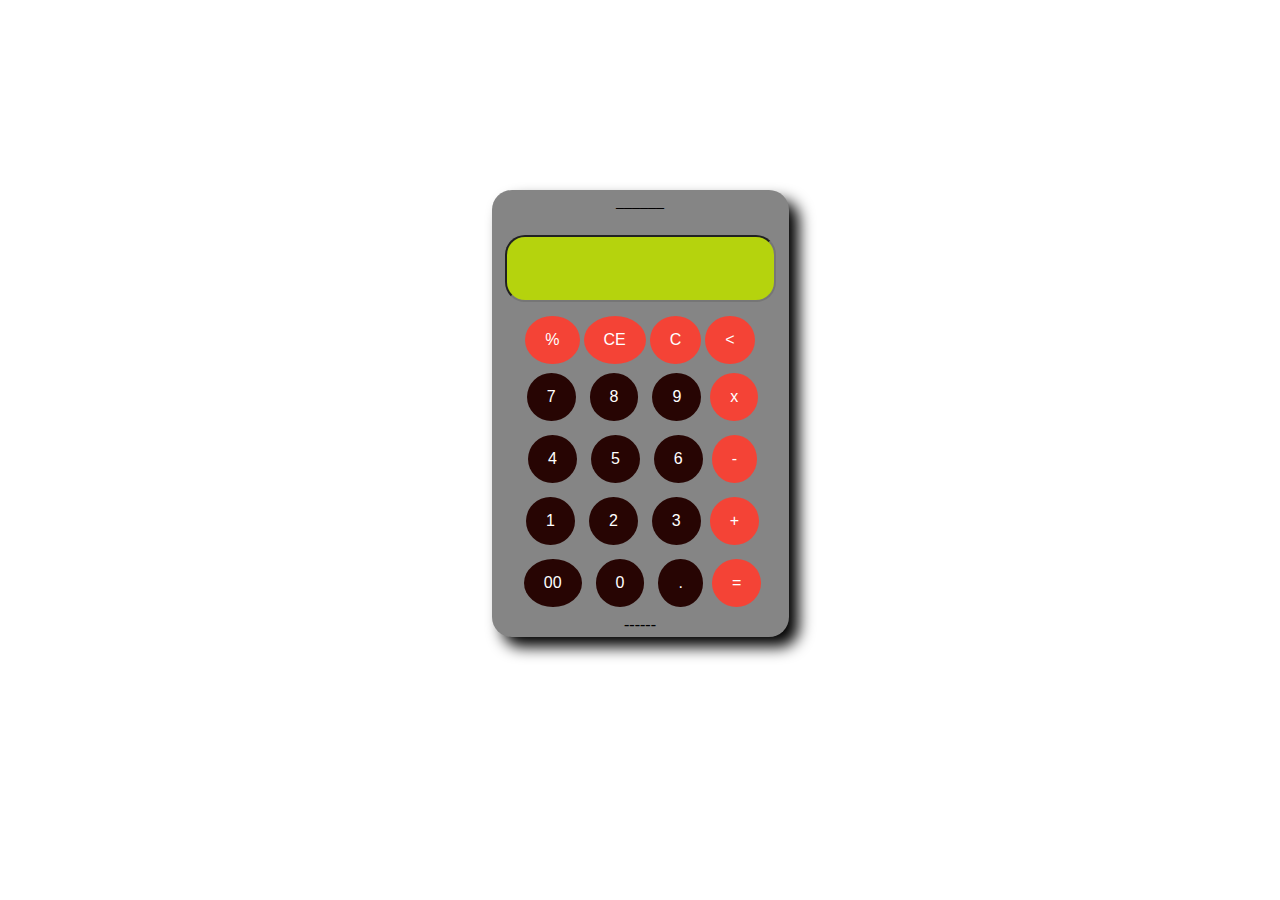
==== index.htm @ d62e5744 "init" ====
<!DOCTYPE html>
<html lang="en">
<head>
    <meta charset="UTF-8">
    <meta name="viewport" content="width=device-width, initial-scale=1.0">
    <title>Calculator</title>
    <link rel="stylesheet" href="css/style.css">
</head>
<body>
    <table class="calc" >
        <tr>
            <td>
                ______
            </td>
        </tr>
        <tr>
            <td>
                <input type="text" id="txt" class="display" readonly>
            </td>
        </tr>
        <tr>
            <td>
                <input type="button" id="%" class="op" value="%">
                <input type="button" id="CE" class="op" value="CE">
                <input type="button" id="C" class="op" value="C">
                <input type="button" id="Back" class="op" value="<">
            </td>
        </tr>
        <tr>
            <td>
                <input type="button" id="7" class="btnNum" value="7">
                <input type="button" id="8" class="btnNum" value="8">
                <input type="button" id="9" class="btnNum" value="9">
                <input type="button" id="x" class="op" value="x">
            </td>
        </tr>
        <tr>
            <td>
                <input type="button" id="4" class="btnNum" value="4">
                <input type="button" id="5" class="btnNum" value="5">
                <input type="button" id="6" class="btnNum" value="6">
                <input type="button" id="-" class="op" value="-">
            </td>
        </tr>
        <tr>
            <td>
                <input type="button" id="1" class="btnNum" value="1">
                <input type="button" id="2" class="btnNum" value="2">
                <input type="button" id="3" class="btnNum" value="3">
                <input type="button" id="+" class="op" value="+">
            </td>
        </tr>
        <tr>
            <td>
                <input type="button" id="00" class="btnNum" value="00">
                <input type="button" id="0" class="btnNum" value="0">
                <input type="button" id="." class="btnNum" value=".">
                <input type="button" id="=" class="op" value="=">
            </td>
        </tr>
        <tr>
            <td>------</td>
        </tr>
    </table>
    

    <script src="js/app.js"></script>
</body>
</html>
---- css/style.css ----
.calc{
    background-color: rgb(133, 133, 133); 
    margin: auto;
    margin-top: 15%;
    text-align: center;
    border-radius: 20px;
    box-shadow: 10px 10px 15px black;
}
.display{
    align-items: center;
    text-align: right;
    padding: 20px 1px;
    margin-bottom: 15px;
    
    margin: 10px;
    margin-top: 20px;
    font-size: 20px;
    display: inline-block;
    background-color: #b5d30d;
    border-radius: 20px;
}
.op{
    background-color: #f44336;
    border: none;
    color: white;
    padding: 15px 20px;
    text-align: center;
    text-decoration: none;
    display: inline-block;
    font-size: 16px;
    border-radius: 50%;
}
.op:hover{
    background-color: #5c1702;
}
.btnNum{
    background-color: #270503;
    border: none;
    margin: 5px;
    color: white;
    padding: 15px 20px;
    text-align: center;
    text-decoration: none;
    display: inline-block;
    font-size: 16px;
    border-radius: 50%;
}

.btnNum:hover{
    background-color: #5c1702;
}
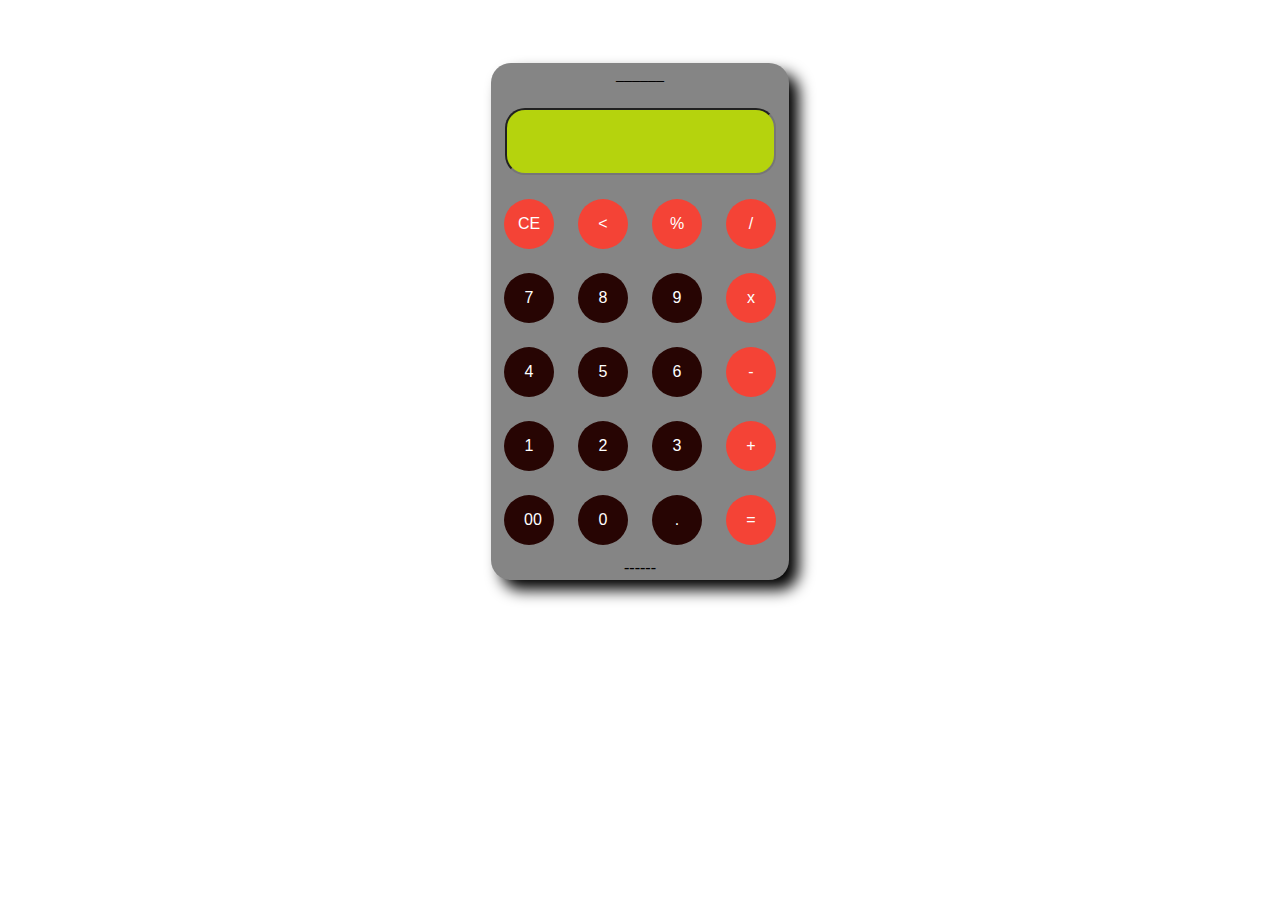
==== commit ecb08443: "Last Commit" ====
--- a/index.htm
+++ b/index.htm
@@ -20,10 +20,12 @@
         </tr>
         <tr>
             <td>
+                
+                <input type="button" id="C" class="op" value="CE">
+                <input type="button" id="Back" class="op" value="<">
                 <input type="button" id="%" class="op" value="%">
-                <input type="button" id="CE" class="op" value="CE">
-                <input type="button" id="C" class="op" value="C">
-                <input type="button" id="Back" class="op" value="<">
+                <input type="button" id="/" class="op" value="/">
+              
             </td>
         </tr>
         <tr>
--- a/css/style.css
+++ b/css/style.css
@@ -1,7 +1,7 @@
 .calc{
     background-color: rgb(133, 133, 133); 
     margin: auto;
-    margin-top: 15%;
+    margin-top: 5%;
     text-align: center;
     border-radius: 20px;
     box-shadow: 10px 10px 15px black;
@@ -10,7 +10,7 @@
     align-items: center;
     text-align: right;
     padding: 20px 1px;
-    margin-bottom: 15px;
+    margin-bottom: 20px;
     
     margin: 10px;
     margin-top: 20px;
@@ -23,12 +23,14 @@
     background-color: #f44336;
     border: none;
     color: white;
-    padding: 15px 20px;
+    margin: 10px;
     text-align: center;
     text-decoration: none;
     display: inline-block;
     font-size: 16px;
     border-radius: 50%;
+    width: 50px;
+    height: 50px;
 }
 .op:hover{
     background-color: #5c1702;
@@ -36,7 +38,9 @@
 .btnNum{
     background-color: #270503;
     border: none;
-    margin: 5px;
+    margin: 10px;
+    width: 50px;
+    height: 50px;
     color: white;
     padding: 15px 20px;
     text-align: center;
